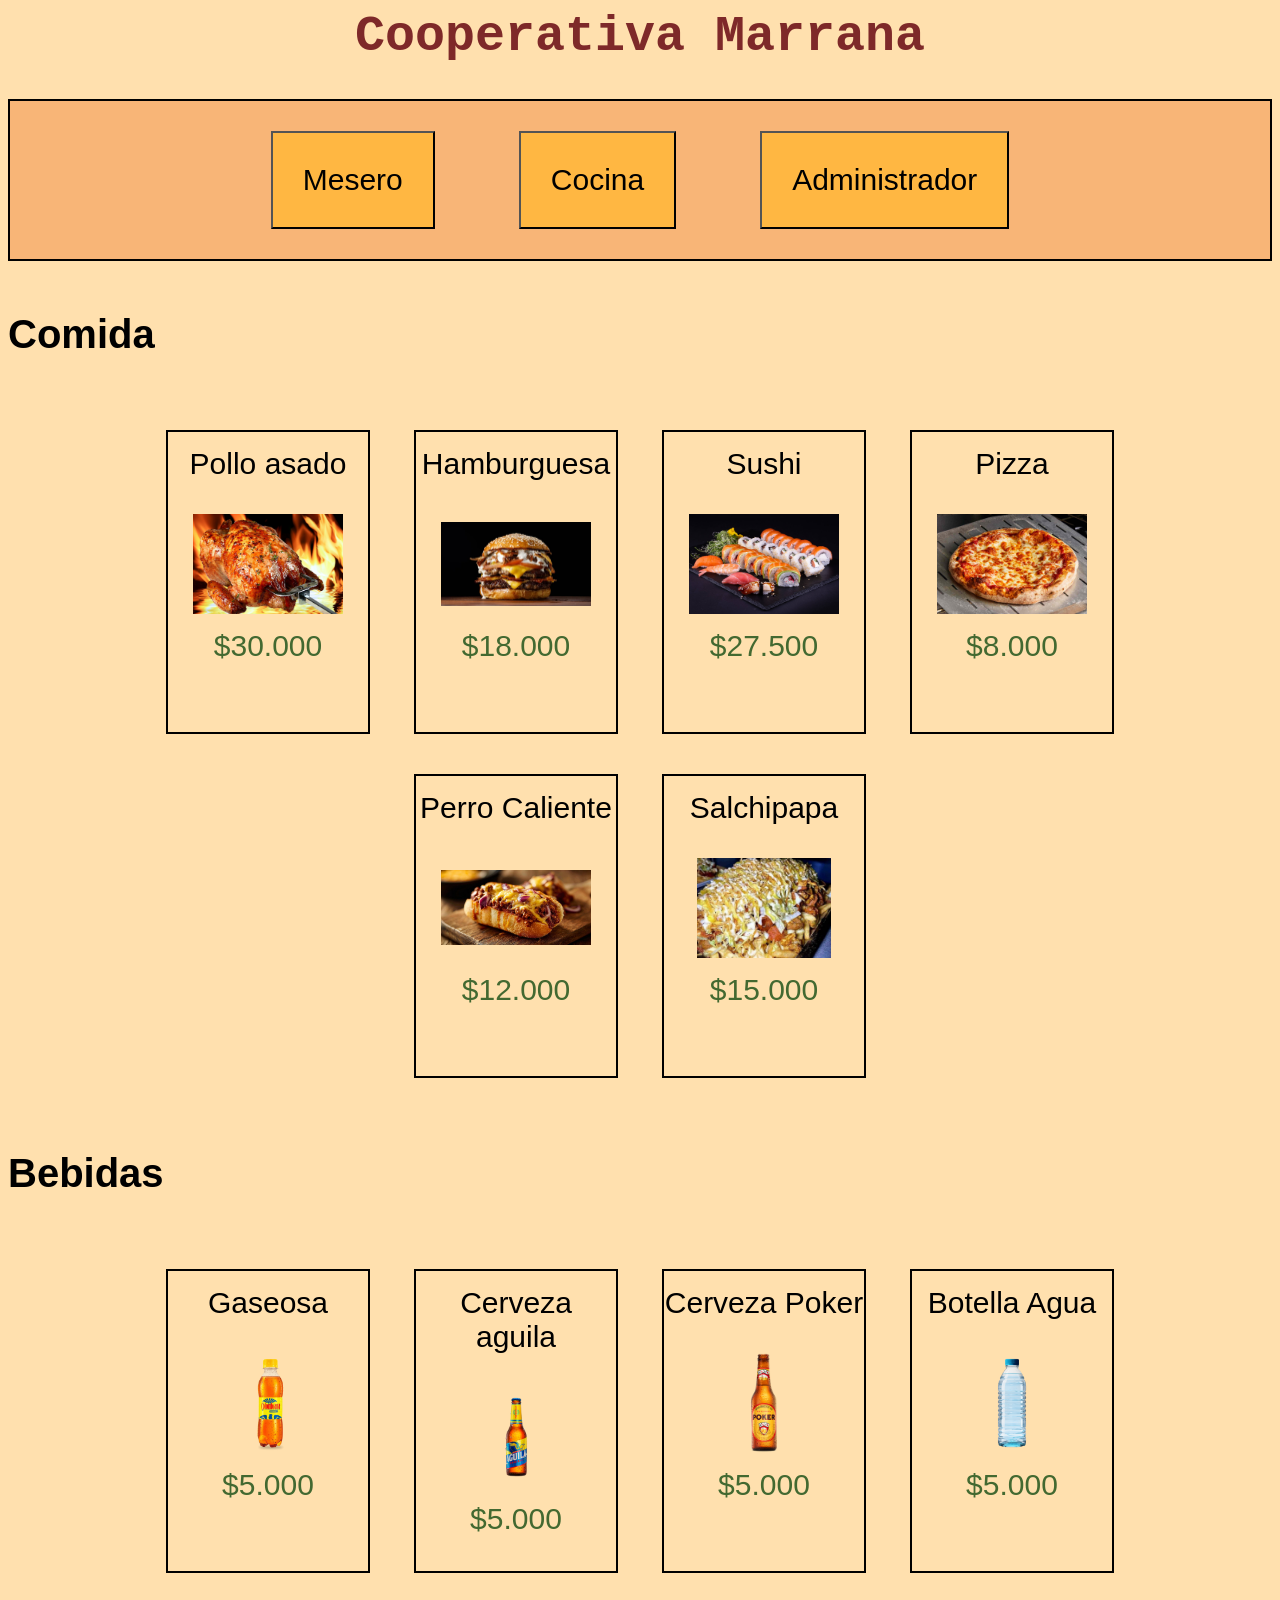
==== HTML/index.html @ fc27729a "first commit" ====
<html>
    <head>
        <meta charset="utf-8">
        <title>Cooperativa marrana</title>
        <link rel="stylesheet" href="../CSS/stilo.css">
        <link rel="icon" href="../img/icon.png" type="image/png">
    </head>
    <body>
        <!--Se crea un header exclusivo por si se quiere modificar mas parte de 
        esta area sola o agregar elementos-->
        <header>
                <h1>Cooperativa Marrana</h1>
        </header>
        <!--Uso del nav para navegar entre páginas
        Consiste en referenciar los botones con el hmtl correspondiente-->
    <nav class="busqueda">
        <a class="bota" href="me.html"><button class="bot">Mesero</button></a>
        <a class="bota" href="co.html"><button class="bot">Cocina</button></a>
        <a class="bota" href="admin.html"><button class="bot">Administrador</button></a>
    </nav>
        <br>
        <h2 class="subt">Comida</h2>
        <!--Se usa una lista no ordenada para mostrar los platos y las bebidas que 
        ofrecemos en nuestro menú-->
        <ul id="menuComida">
            <li class="caja" >
                <p class="plato">Pollo asado</p>
                <br>
                <img src="../img/pollo.jpeg" width="150px">
                <p class="precio">$30.000</p>
            </li>
            <li class="caja">
                <p class="plato">Hamburguesa</p>
                <br>
                <img src="../img/ham.jpg" width="150px">
                <p class="precio">$18.000</p>
            </li>
            <li class="caja">
                <p class="plato">Sushi</p>
                <br>
                <img src="../img/sus.jpg" width="150px">
                <p class="precio">$27.500</p>
            </li>
            <li class="caja">
                <p class="plato">Pizza</p>
                <br>
                <img src="../img/pi.jpg" width="150px">
                <p class="precio">$8.000</p>
            </li>
            <li class="caja">
                <p class="plato">Perro Caliente</p>
                <br>
                <img src="../img/hot.jpg" width="150px">
                <p class="precio">$12.000</p>
            </li>
            <li class="caja">
                <p class="plato">Salchipapa</p>
                <br>
                <img src="../img/sal.jpg" width="150px">
                <p class="precio">$15.000</p>
                
            </li>
        </ul>
        <h2 class="subt">Bebidas</h2>
        <ul id="menuBebidas">
            <li class="caja">
                <p class="plato">Gaseosa</p>
                <br>
                <img src="../img/gp.png" width="150px">
                <p class="precio">$5.000</p>
            </li>

            <li class="caja">
                <p class="plato">Cerveza aguila</p>
                <br>
                <img src="../img/agu.png" width="150px">
                <p class="precio">$5.000</p>
            </li>
            <li class="caja">
                <p class="plato">Cerveza Poker</p>
                <br>
                <img src="../img/pok.png" width="150px">
                <p class="precio">$5.000</p>
            </li>
            <li class="caja">
                <p class="plato">Botella Agua</p>
                <br>
                <img src="../img/wata.webp" width="150px">
                <p class="precio">$5.000</p>
            </li>
        </ul>
        <footer>
            <p></p>
        </footer>
    </body>
</html>
---- CSS/stilo.css ----
*{
    background-color: #ffe0ae;
}

/* Encabezado */
h1{
    font-family: monospace;
    font-size: 50px;
    text-align: center;
    color: #7e2929;
}

.busqueda{
    text-align: center;  
    border: 2px solid black;
    background-color: #f8b577;
    padding: 30px;
}

.bota{
    margin: 40px; 
}

.bot:hover{
    background-color: #ffe0ae;
    color: black;
    border: 2px solid black;
}

.bot{
    font-family: sans-serif;
    font-size: 30px;
    padding: 30px;
    background-color: #ffb742;
}

.subt{
    font-family: sans-serif;
    font-size: 40px;
}
.plato{
    font-family: sans-serif;
    font-size: 30px;
    margin: 15px 0px;
}

ul{
    padding: 20px;
    text-align: center;
}

.caja{
    display: inline-block;
    margin: 20px;
    border: 2px solid black;
    width: 200px;
    height: 300px;
    vertical-align: top;
}
.caja img{
    width: 150px;
    height: 100px;
    object-fit: contain;
}

.precio{
    font-family: sans-serif;
    font-size: 30px;
    color: #436931;
    margin: 15px 0px;
}

.orpla{
    font-family: sans-serif;
    font-size: 30px;
    margin: 15px 0px;
}

.botm{
    font-family: sans-serif;
    font-size: 20px;
    padding: 5px;
    background-color: #ff9100;
}

.meo{
    background-color: #ffb742;
}

#form1{
    background-color: #ffb742;  
}

fieldset{
    border: 2px solid black;
    background-color: #ffb742; 
}

#orpla1{
    font-family: sans-serif;
    font-size: 30px;
    margin: 15px 0px;
    background-color: #ffb742;
}

.total{
    font-family: sans-serif;
    font-size: 30px;
    margin: 15px 0px;
}

table{
    background-color: #ac6a00;
    margin: 0 auto;
}

.even{
    font-family: sans-serif;
    font-size: 30px;
}

.bott{
    font-family: sans-serif;
    font-size: 20px;
    padding: 5px;
    background-color: #ff9100;
}

.bott:hover{
    background-color: #f3bf6c;
    color: black;
    border: 2px solid black;
}

td{
    text-align: center;
}
-
/* Tabla de platos más vendidos (co.html) */
table {
    width: 800px; 
    table-layout: fixed; /* evita que el texto largo empuje la tabla más allá de 600px */
    border-collapse: collapse;
    margin: 0 auto;
    background-color: #0f9332;
}

th, td {
    padding: 7px 10px 10px 10px;
    border: 2px solid;
    color: black;
    word-wrap: break-word;
    overflow-wrap: break-word;
}

th {
    text-transform: uppercase;
    letter-spacing: 0.1em;
    font-size: 90%;
    border-bottom: 2px solid #111;
    border-top: 2px solid #0f100f;
    text-align: left;
    color: #7e2929;
    background-color: #f4d097;
}

td:nth-child(3) {
    text-align: center;
}

tbody tr {
    font-family: sans-serif;
    font-size: 26px;
    color: #222222;
    background-color: #f4d097;
}
 
tbody tr:nth-child(-n+4),
tbody tr:nth-child(-n+4) td {
    background-color: #ffb700;
    font-weight: bold;
}
  
/* Al pasar el mouse por las 3 primeras filas (las más vendidas), se ve un
tono más fuerte */
tbody tr:nth-child(-n+4):hover,
tbody tr:nth-child(-n+4):hover td {
    background-color: #63dc67;
}
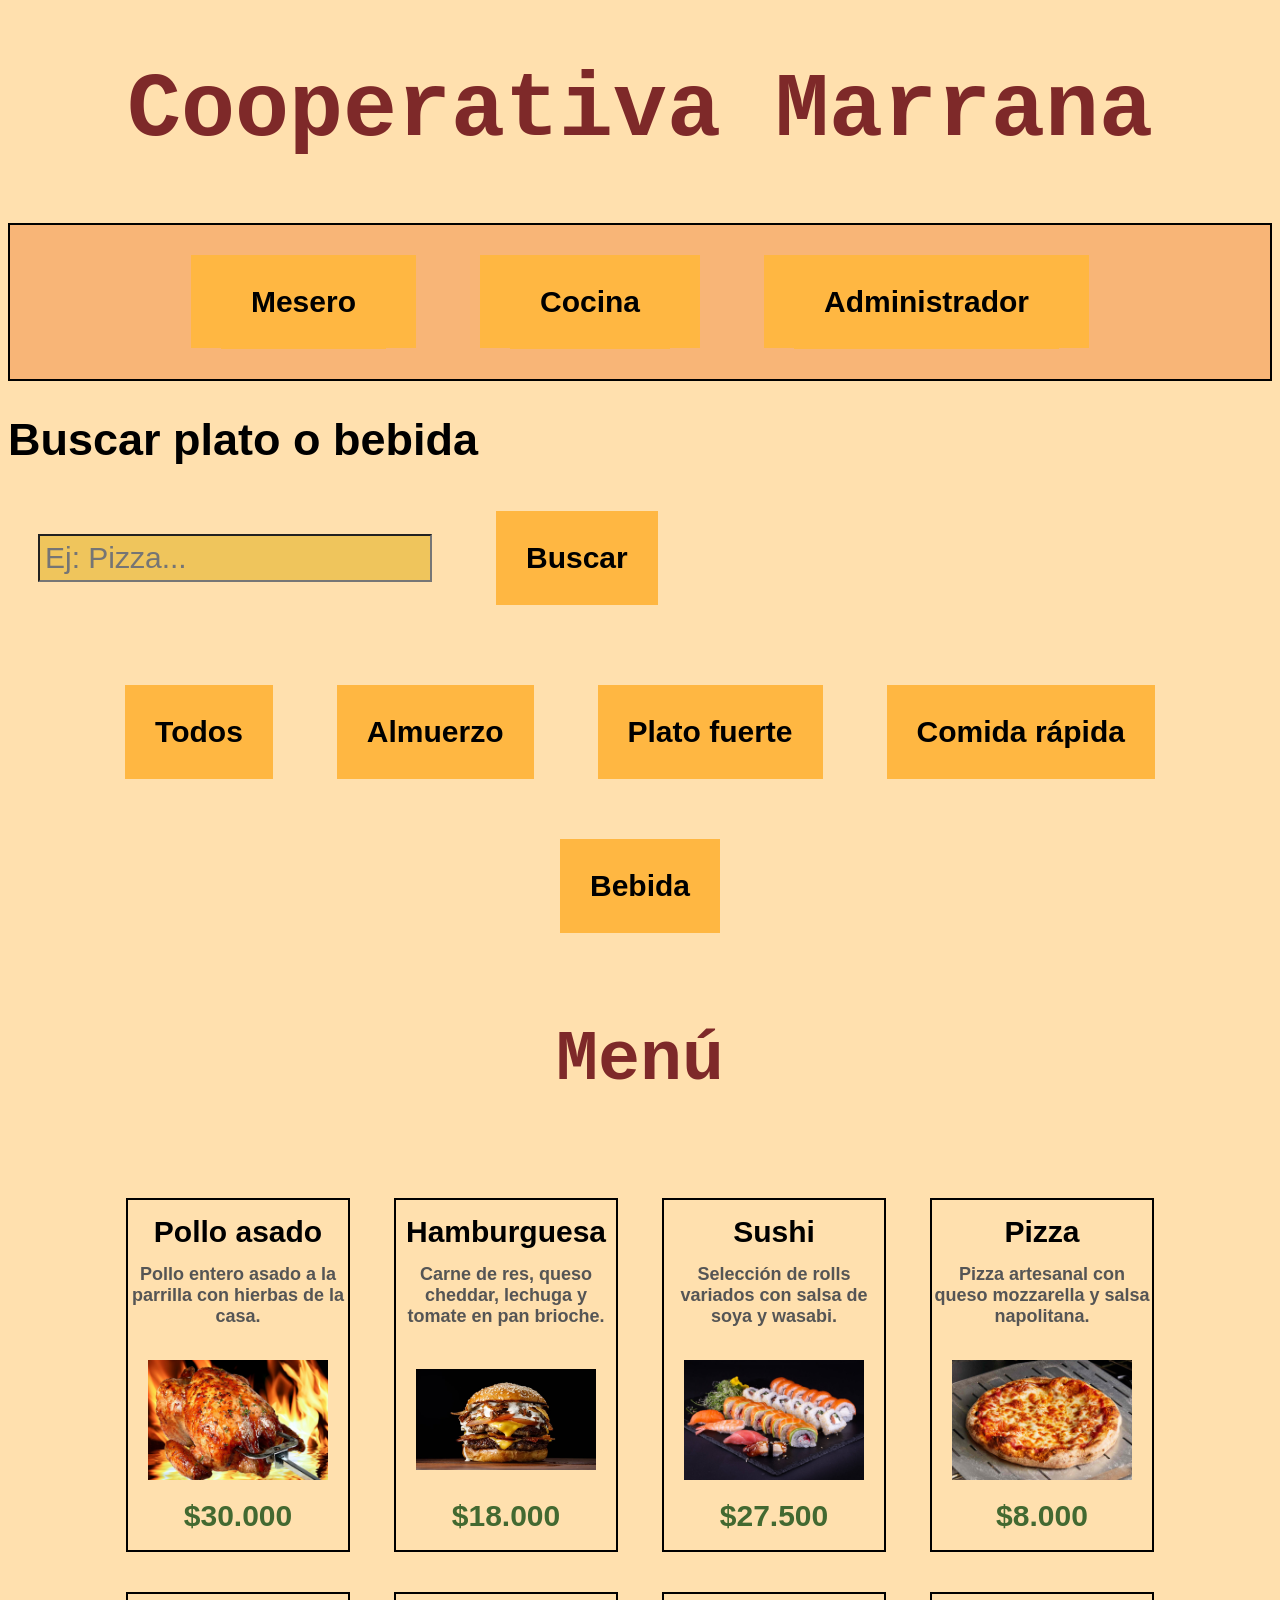
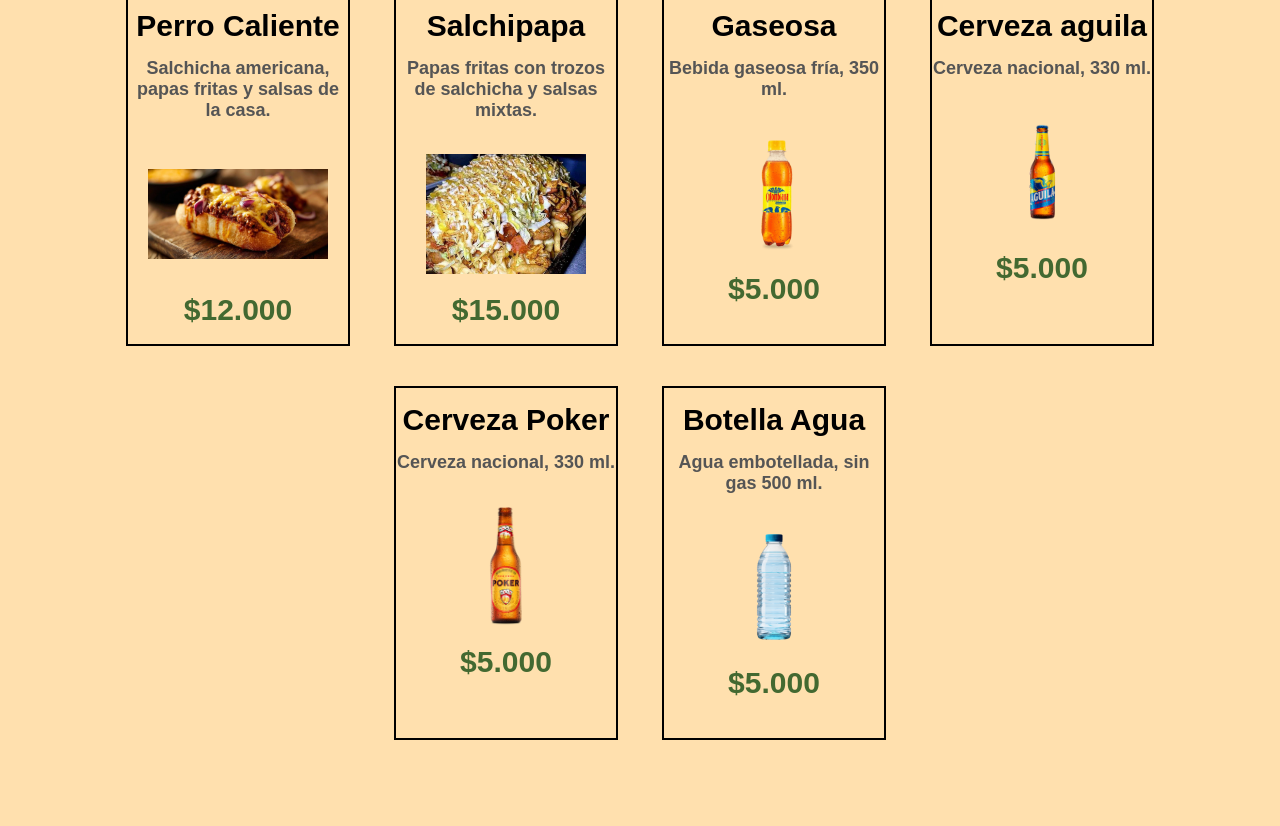
==== commit b17ce298: "Busqueda menu" ====
--- a/HTML/index.html
+++ b/HTML/index.html
@@ -1,12 +1,14 @@
+<!DOCTYPE html>
 <html>
     <head>
         <meta charset="utf-8">
         <title>Cooperativa marrana</title>
         <link rel="stylesheet" href="../CSS/stilo.css">
         <link rel="icon" href="../img/icon.png" type="image/png">
+        <script src="../JS/menu.js" defer></script>
     </head>
     <body>
-        <!--Se crea un header exclusivo por si se quiere modificar mas parte de 
+        <!--Se crea un header exclusivo por si se quiere modificar mas parte de
         esta area sola o agregar elementos-->
         <header>
                 <h1>Cooperativa Marrana</h1>
@@ -14,81 +16,102 @@
         <!--Uso del nav para navegar entre páginas
         Consiste en referenciar los botones con el hmtl correspondiente-->
     <nav class="busqueda">
-        <a class="bota" href="me.html"><button class="bot">Mesero</button></a>
-        <a class="bota" href="co.html"><button class="bot">Cocina</button></a>
-        <a class="bota" href="admin.html"><button class="bot">Administrador</button></a>
+        <a class="bott" href="me.html"><button class="bot">Mesero</button></a>
+        <a class="bott" href="co.html"><button class="bot">Cocina</button></a>
+        <a class="bott" href="admin.html"><button class="bot">Administrador</button></a>
     </nav>
         <br>
-        <h2 class="subt">Comida</h2>
-        <!--Se usa una lista no ordenada para mostrar los platos y las bebidas que 
-        ofrecemos en nuestro menú-->
-        <ul id="menuComida">
-            <li class="caja" >
+
+        <!--Buscador del menú: Javascript filtra por nombre mientras se escribe-->
+        <p class="orpla">Buscar plato o bebida</p>
+        <input class="botm" type="text" id="buscarPlato" placeholder="Ej: Pizza...">
+        <button class="bott" id="btnBuscar" type="button">Buscar</button>
+
+        <!--Botones de categoría: cada uno llama a filtrarPorCategoria()-->
+        <div class="filtro-categorias">
+            <button class="bott" id="btnTodos" type="button">Todos</button>
+            <button class="bott" id="btnAlmuerzo" type="button">Almuerzo</button>
+            <button class="bott" id="btnPlatoFuerte" type="button">Plato fuerte</button>
+            <button class="bott" id="btnComidaRapida" type="button">Comida rápida</button>
+            <button class="bott" id="btnBebida" type="button">Bebida</button>
+        </div>
+
+        <h2 class="subt">Menú</h2>
+        <!--Cada plato/bebida está escrito directo aca, con data-categoria
+        para que Javascript sepa a cual categoría pertenece-->
+        <ul id="menuContenedor">
+            <li class="caja" data-categoria="almuerzo">
                 <p class="plato">Pollo asado</p>
+                <p class="descrip">Pollo entero asado a la parrilla con hierbas de la casa.</p>
                 <br>
-                <img src="../img/pollo.jpeg" width="150px">
+                <img src="../img/pollo.jpeg" width="150px" alt="Pollo asado">
                 <p class="precio">$30.000</p>
             </li>
-            <li class="caja">
+            <li class="caja" data-categoria="comida rapida">
                 <p class="plato">Hamburguesa</p>
+                <p class="descrip">Carne de res, queso cheddar, lechuga y tomate en pan brioche.</p>
                 <br>
-                <img src="../img/ham.jpg" width="150px">
+                <img src="../img/ham.jpg" width="150px" alt="Hamburguesa">
                 <p class="precio">$18.000</p>
             </li>
-            <li class="caja">
+            <li class="caja" data-categoria="plato fuerte">
                 <p class="plato">Sushi</p>
+                <p class="descrip">Selección de rolls variados con salsa de soya y wasabi.</p>
                 <br>
-                <img src="../img/sus.jpg" width="150px">
+                <img src="../img/sus.jpg" width="150px" alt="Sushi">
                 <p class="precio">$27.500</p>
             </li>
-            <li class="caja">
+            <li class="caja" data-categoria="comida rapida">
                 <p class="plato">Pizza</p>
+                <p class="descrip">Pizza artesanal con queso mozzarella y salsa napolitana.</p>
                 <br>
-                <img src="../img/pi.jpg" width="150px">
+                <img src="../img/pi.jpg" width="150px" alt="Pizza">
                 <p class="precio">$8.000</p>
             </li>
-            <li class="caja">
+            <li class="caja" data-categoria="comida rapida">
                 <p class="plato">Perro Caliente</p>
+                <p class="descrip">Salchicha americana, papas fritas y salsas de la casa.</p>
                 <br>
-                <img src="../img/hot.jpg" width="150px">
+                <img src="../img/hot.jpg" width="150px" alt="Perro Caliente">
                 <p class="precio">$12.000</p>
             </li>
-            <li class="caja">
+            <li class="caja" data-categoria="comida rapida">
                 <p class="plato">Salchipapa</p>
+                <p class="descrip">Papas fritas con trozos de salchicha y salsas mixtas.</p>
                 <br>
-                <img src="../img/sal.jpg" width="150px">
+                <img src="../img/sal.jpg" width="150px" alt="Salchipapa">
                 <p class="precio">$15.000</p>
-                
             </li>
-        </ul>
-        <h2 class="subt">Bebidas</h2>
-        <ul id="menuBebidas">
-            <li class="caja">
+            <li class="caja" data-categoria="bebida">
                 <p class="plato">Gaseosa</p>
+                <p class="descrip">Bebida gaseosa fría, 350 ml.</p>
                 <br>
-                <img src="../img/gp.png" width="150px">
+                <img src="../img/gp.png" width="150px" alt="Gaseosa">
                 <p class="precio">$5.000</p>
             </li>
-
-            <li class="caja">
+            <li class="caja" data-categoria="bebida">
                 <p class="plato">Cerveza aguila</p>
+                <p class="descrip">Cerveza nacional, 330 ml.</p>
                 <br>
-                <img src="../img/agu.png" width="150px">
+                <img src="../img/agu.png" width="150px" alt="Cerveza aguila">
                 <p class="precio">$5.000</p>
             </li>
-            <li class="caja">
+            <li class="caja" data-categoria="bebida">
                 <p class="plato">Cerveza Poker</p>
+                <p class="descrip">Cerveza nacional, 330 ml.</p>
                 <br>
-                <img src="../img/pok.png" width="150px">
+                <img src="../img/pok.png" width="150px" alt="Cerveza Poker">
                 <p class="precio">$5.000</p>
             </li>
-            <li class="caja">
+            <li class="caja" data-categoria="bebida">
                 <p class="plato">Botella Agua</p>
+                <p class="descrip">Agua embotellada, sin gas 500 ml.</p>
                 <br>
-                <img src="../img/wata.webp" width="150px">
+                <img src="../img/wata.webp" width="150px" alt="Botella Agua">
                 <p class="precio">$5.000</p>
             </li>
         </ul>
+
         <footer>
             <p></p>
         </footer>
--- a/CSS/stilo.css
+++ b/CSS/stilo.css
@@ -1,15 +1,34 @@
+/* Fondo de la pagina*/
+/* Color de fondo base para toda la página */
 *{
     background-color: #ffe0ae;
 }
 
-/* Encabezado */
+/*Tiporafia de los parrafos*/
+p{
+    font-family: sans-serif;
+    font-size: 40px;
+    color: black;
+    font-weight: bold;
+}
+
+/* ENCABEZADO */
 h1{
     font-family: monospace;
-    font-size: 50px;
+    font-size: 90px;
     text-align: center;
     color: #7e2929;
 }
 
+/*subtitulos de cada pagina*/
+.subt{
+    font-family: monospace;
+    font-size: 70px;
+    color: #7e2929;
+    text-align: center;
+}
+
+/*Barra de botones/Navegación entre páginas*/
 .busqueda{
     text-align: center;  
     border: 2px solid black;
@@ -17,52 +36,131 @@
     padding: 30px;
 }
 
-.bota{
-    margin: 40px; 
-}
-
-.bot:hover{
-    background-color: #ffe0ae;
-    color: black;
-    border: 2px solid black;
-}
-
-.bot{
+/*BOTONES*/
+/*botones de acciones en administrador, mesero, menu*/
+/*espacio que separa los botones: antes decia ".bota.bott.botm" (las 3 clases
+a la vez, cosa que nunca pasa) - con comas aplica a cada clase por separado*/
+.bota, .bott, .botm{
+    margin: 30px;
+}
+
+/*botones de la barra de roles Y botones de acción (categorías, reservar,
+calcular) - mismo estilo para que se vean consistentes en todo el proyecto*/
+.bot, .bott{
     font-family: sans-serif;
     font-size: 30px;
     padding: 30px;
     background-color: #ffb742;
-}
-
-.subt{
-    font-family: sans-serif;
-    font-size: 40px;
-}
-.plato{
-    font-family: sans-serif;
-    font-size: 30px;
-    margin: 15px 0px;
-}
-
+    font-weight: bold;
+    border: none;
+    cursor: pointer;
+}
+
+/*cambio de color cuando se pasa el mouse por el boton: antes decia
+".bota.bott:hover" (exigia las 2 clases juntas, cosa que nunca pasa) - se
+separa en .bot:hover (botones del nav) y .bott:hover (botones de accion)*/
+.bot.bott{
+    font-family: sans-serif;
+    font-size: 25px;
+    padding: 5px;
+    background-color: #6cabf3;
+    color: black;
+    border: 2px solid black;
+}
+
+.botm{
+    font-family: sans-serif;
+    font-size: 30px;
+    padding: 5px;
+    background-color: #efc55c;
+}
+
+.button{
+    font-family: sans-serif;
+    font-size: 10px;
+    padding: 5px;
+    background-color: #526ede;
+}
+
+/*cuando se abre tipo de evento, el color con el que sale las opciones*/
+.meo{
+    background-color: #ffb742;
+}
+
+/*Botones de filtro por categoría del menú (btnTodos, btnAlmuerzo, etc.)*/
+.filtro-categorias {
+    text-align: center;
+    margin: 20px 0px;
+}
+
+.botCat {
+    font-family: sans-serif;
+    font-size: 22px;
+    font-weight: bold;
+    padding: 10px 18px;
+    margin: 5px;
+    background-color: #ffb742;
+    border: 2px solid black;
+    cursor: pointer;
+}
+
+.botCat:hover {
+    background-color: #6cabf3;
+    border: 2px solid #7e2929;
+}
+
+/*MENU*/
+
+/*centrar los platos*/
 ul{
     padding: 20px;
     text-align: center;
 }
 
+/*bordes de los platos*/
 .caja{
     display: inline-block;
     margin: 20px;
     border: 2px solid black;
-    width: 200px;
-    height: 300px;
+    width: 220px;
+    height: 350px;
     vertical-align: top;
 }
+
+.caja:hover {
+    border: 2px solid #7e2929;
+    transform: translateY(-10px);
+    box-shadow: 0 10px 18px rgba(0, 0, 0, 0.35);
+}
+
+/* Efecto para resaltar la caja al pasar el cursor sobre ella */
+.caja:hover, .caja:hover * {
+    background-color: #ed915b;
+}
+
+/*acomodar las imagenes dentro de las cajas*/
 .caja img{
-    width: 150px;
-    height: 100px;
+    width: 180px;
+    height: 120px;
     object-fit: contain;
 }
 
+/*propiedades de las imagenes de lso platos*/
+.plato{
+    font-family: sans-serif;
+    font-size: 30px;
+    margin: 15px 0px;
+    color: black;
+}
+
+/*descripcion de lso platos*/
+.descrip {
+    font-family: sans-serif;
+    font-size: 18px;
+    margin: 5px 0px 15px 0px;
+    color: #555555;
+}
+
 .precio{
     font-family: sans-serif;
     font-size: 30px;
@@ -70,37 +168,20 @@
     margin: 15px 0px;
 }
 
-.orpla{
-    font-family: sans-serif;
-    font-size: 30px;
-    margin: 15px 0px;
-}
-
-.botm{
+/*FORMULARIOS*/
+/* Mensajes de error en el formulario de mesero */
+.error{
+    color: red;
     font-family: sans-serif;
     font-size: 20px;
-    padding: 5px;
-    background-color: #ff9100;
-}
-
-.meo{
-    background-color: #ffb742;
-}
-
-#form1{
-    background-color: #ffb742;  
-}
-
-fieldset{
-    border: 2px solid black;
-    background-color: #ffb742; 
-}
-
-#orpla1{
-    font-family: sans-serif;
-    font-size: 30px;
-    margin: 15px 0px;
-    background-color: #ffb742;
+}
+
+/* Textos de preguntas */
+.orpla {
+    font-family: sans-serif;
+    font-size: 45px;
+    margin: 15px 0px;
+    color: black;
 }
 
 .total{
@@ -109,50 +190,26 @@
     margin: 15px 0px;
 }
 
-table{
-    background-color: #ac6a00;
-    margin: 0 auto;
-}
-
-.even{
-    font-family: sans-serif;
-    font-size: 30px;
-}
-
-.bott{
-    font-family: sans-serif;
-    font-size: 20px;
-    padding: 5px;
-    background-color: #ff9100;
-}
-
-.bott:hover{
-    background-color: #f3bf6c;
-    color: black;
-    border: 2px solid black;
-}
-
-td{
-    text-align: center;
-}
--
-/* Tabla de platos más vendidos (co.html) */
+/*TABLAS*/
+/* Estructura general de la tabla */
 table {
     width: 800px; 
-    table-layout: fixed; /* evita que el texto largo empuje la tabla más allá de 600px */
+    table-layout: fixed;
     border-collapse: collapse;
     margin: 0 auto;
-    background-color: #0f9332;
-}
-
+    background-color: #0f9332; /* Fondo de respaldo verde */
+}
+
+/* Celdas generales */
 th, td {
     padding: 7px 10px 10px 10px;
-    border: 2px solid;
+    border: 2px solid black;
     color: black;
     word-wrap: break-word;
     overflow-wrap: break-word;
 }
 
+/* Encabezados de tabla */
 th {
     text-transform: uppercase;
     letter-spacing: 0.1em;
@@ -164,6 +221,7 @@
     background-color: #f4d097;
 }
 
+/* Centrar columna de precio */
 td:nth-child(3) {
     text-align: center;
 }
@@ -174,17 +232,16 @@
     color: #222222;
     background-color: #f4d097;
 }
- 
+
+/* Destacar las primeras 4 filas (Más vendidos) */
 tbody tr:nth-child(-n+4),
 tbody tr:nth-child(-n+4) td {
     background-color: #ffb700;
     font-weight: bold;
 }
-  
-/* Al pasar el mouse por las 3 primeras filas (las más vendidas), se ve un
-tono más fuerte */
+
+/* Efecto hover para las primeras 4 filas */
 tbody tr:nth-child(-n+4):hover,
 tbody tr:nth-child(-n+4):hover td {
     background-color: #63dc67;
-}
- 
+}
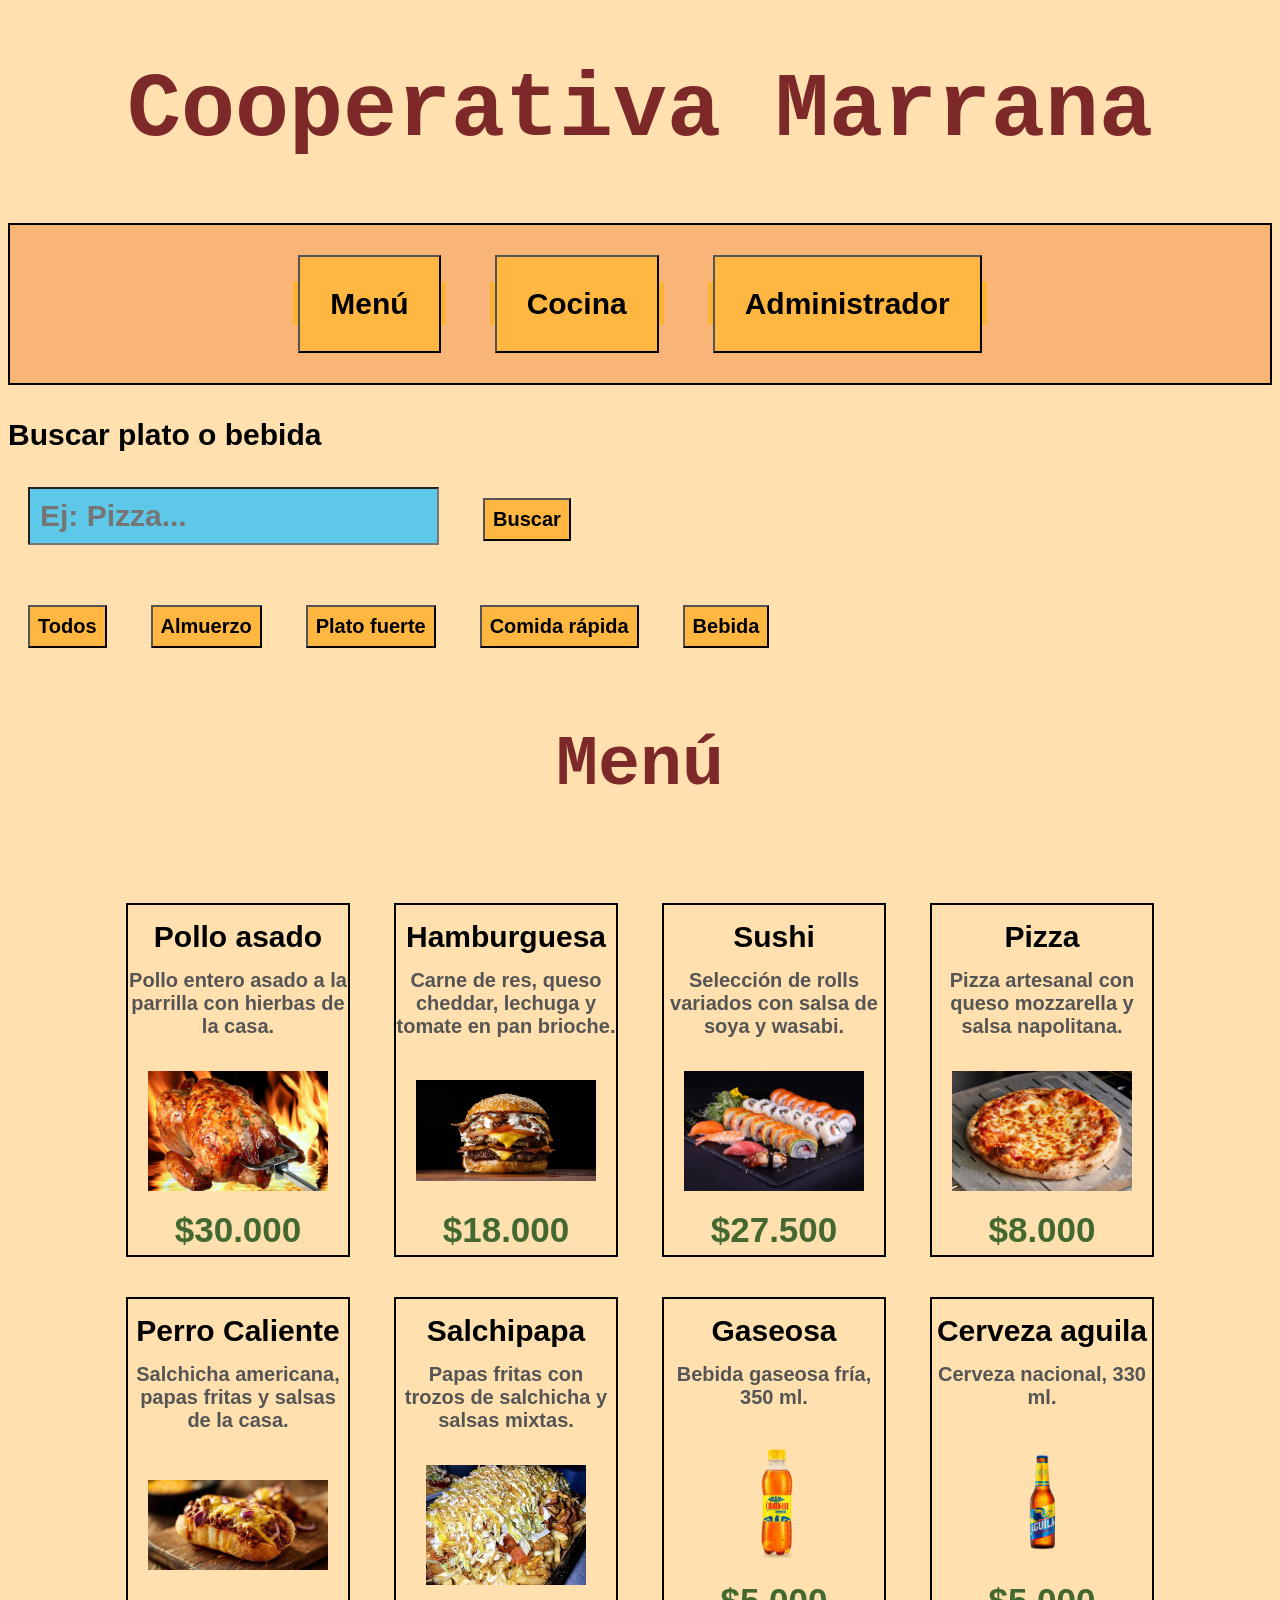
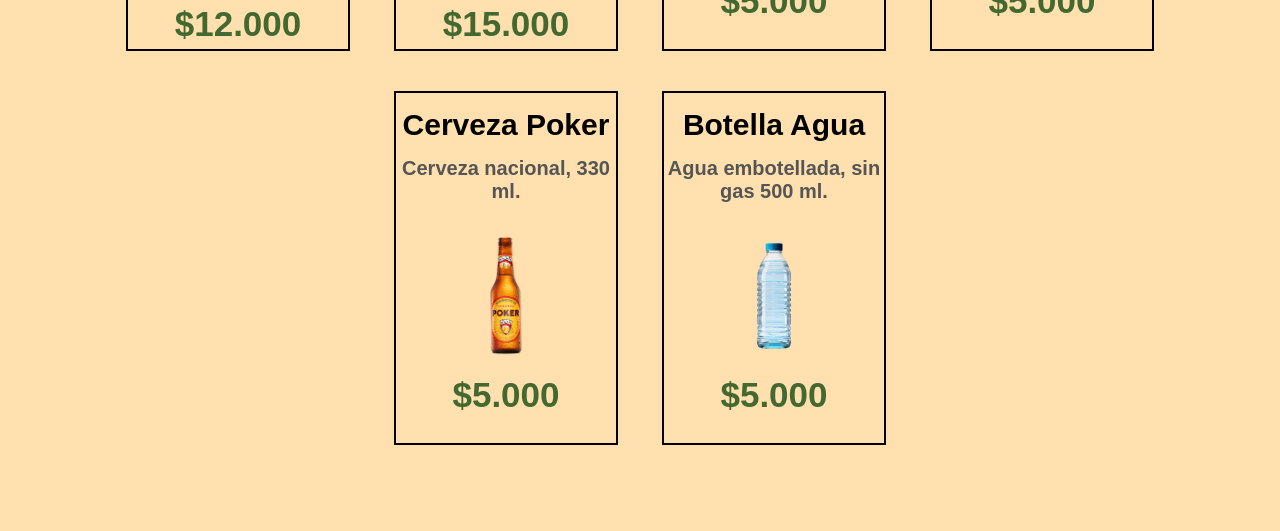
==== commit fee82e59: "Cambios CSS" ====
--- a/HTML/index.html
+++ b/HTML/index.html
@@ -16,9 +16,9 @@
         <!--Uso del nav para navegar entre páginas
         Consiste en referenciar los botones con el hmtl correspondiente-->
     <nav class="busqueda">
-        <a class="bott" href="me.html"><button class="bot">Mesero</button></a>
-        <a class="bott" href="co.html"><button class="bot">Cocina</button></a>
-        <a class="bott" href="admin.html"><button class="bot">Administrador</button></a>
+        <a class="bota" href="index.html"><button class="bot">Menú</button></a>
+        <a class="bota" href="co.html"><button class="bot">Cocina</button></a>
+        <a class="bota" href="admin.html"><button class="bot">Administrador</button></a>
     </nav>
         <br>
 
--- a/CSS/stilo.css
+++ b/CSS/stilo.css
@@ -41,72 +41,80 @@
 /*espacio que separa los botones: antes decia ".bota.bott.botm" (las 3 clases
 a la vez, cosa que nunca pasa) - con comas aplica a cada clase por separado*/
 .bota, .bott, .botm{
-    margin: 30px;
-}
-
-/*botones de la barra de roles Y botones de acción (categorías, reservar,
-calcular) - mismo estilo para que se vean consistentes en todo el proyecto*/
-.bot, .bott{
+    margin: 20px;
+}
+
+.bot{
     font-family: sans-serif;
     font-size: 30px;
     padding: 30px;
     background-color: #ffb742;
     font-weight: bold;
-    border: none;
-    cursor: pointer;
-}
-
-/*cambio de color cuando se pasa el mouse por el boton: antes decia
-".bota.bott:hover" (exigia las 2 clases juntas, cosa que nunca pasa) - se
-separa en .bot:hover (botones del nav) y .bott:hover (botones de accion)*/
-.bot.bott{
+}
+
+.bot:hover{
+    background-color: #ed915b;
+    cursor: pointer;
+}
+
+.bott{
+    font-family: sans-serif;
+    font-size: 20px;
+    padding: 8px;
+    background-color: #ffb742;
+    font-weight: bold;
+}
+
+.bott:hover{
+    background-color: #ed915b;
+    cursor: pointer;
+}
+
+.button{
     font-family: sans-serif;
     font-size: 25px;
-    padding: 5px;
-    background-color: #6cabf3;
-    color: black;
-    border: 2px solid black;
+    padding: 10px;
+    background-color: #fbb132;
+    font-weight: bold;
+}
+
+.button:hover{
+    background-color: #ed915b;
+    cursor: pointer;
 }
 
 .botm{
     font-family: sans-serif;
     font-size: 30px;
-    padding: 5px;
-    background-color: #efc55c;
-}
-
-.button{
-    font-family: sans-serif;
-    font-size: 10px;
-    padding: 5px;
-    background-color: #526ede;
+    padding: 10px;
+    background-color: #5ec8e8;
+    font-weight: bold;
+}
+
+.botm:hover{
+    background-color: #ed915b;
+    cursor: pointer;
 }
 
 /*cuando se abre tipo de evento, el color con el que sale las opciones*/
 .meo{
-    background-color: #ffb742;
-}
-
-/*Botones de filtro por categoría del menú (btnTodos, btnAlmuerzo, etc.)*/
+    background-color: #5ec8e8;
+}
+
+.bota{
+    font-family: sans-serif;
+    font-size: 30px;
+    padding: 5px;
+    background-color: #fbb132;
+}
+
+
+/*Botones de filtro por categoría del menú: ya no se usa esta clase porque
+los botones ahora tienen class="bott" (mismo estilo que el resto), se deja
+solo el contenedor para el centrado*/
 .filtro-categorias {
-    text-align: center;
+    text-align: left;
     margin: 20px 0px;
-}
-
-.botCat {
-    font-family: sans-serif;
-    font-size: 22px;
-    font-weight: bold;
-    padding: 10px 18px;
-    margin: 5px;
-    background-color: #ffb742;
-    border: 2px solid black;
-    cursor: pointer;
-}
-
-.botCat:hover {
-    background-color: #6cabf3;
-    border: 2px solid #7e2929;
 }
 
 /*MENU*/
@@ -156,14 +164,14 @@
 /*descripcion de lso platos*/
 .descrip {
     font-family: sans-serif;
-    font-size: 18px;
+    font-size: 20px;
     margin: 5px 0px 15px 0px;
     color: #555555;
 }
 
 .precio{
     font-family: sans-serif;
-    font-size: 30px;
+    font-size: 35px;
     color: #436931;
     margin: 15px 0px;
 }
@@ -179,14 +187,25 @@
 /* Textos de preguntas */
 .orpla {
     font-family: sans-serif;
-    font-size: 45px;
-    margin: 15px 0px;
-    color: black;
+    font-size: 30px;
+    margin: 15px 0px;
+    color: black;
+}
+
+/* Estilo para los inputs de cantidad */
+.input-cantidad {
+    font-family: sans-serif;
+    font-size: 35px;
+    padding: 10px 15px;
+    width: 120px;
+    border: 2px solid black;
+    border-radius: 5px;
+    margin: 10px 0;
 }
 
 .total{
     font-family: sans-serif;
-    font-size: 30px;
+    font-size: 35px;
     margin: 15px 0px;
 }
 
